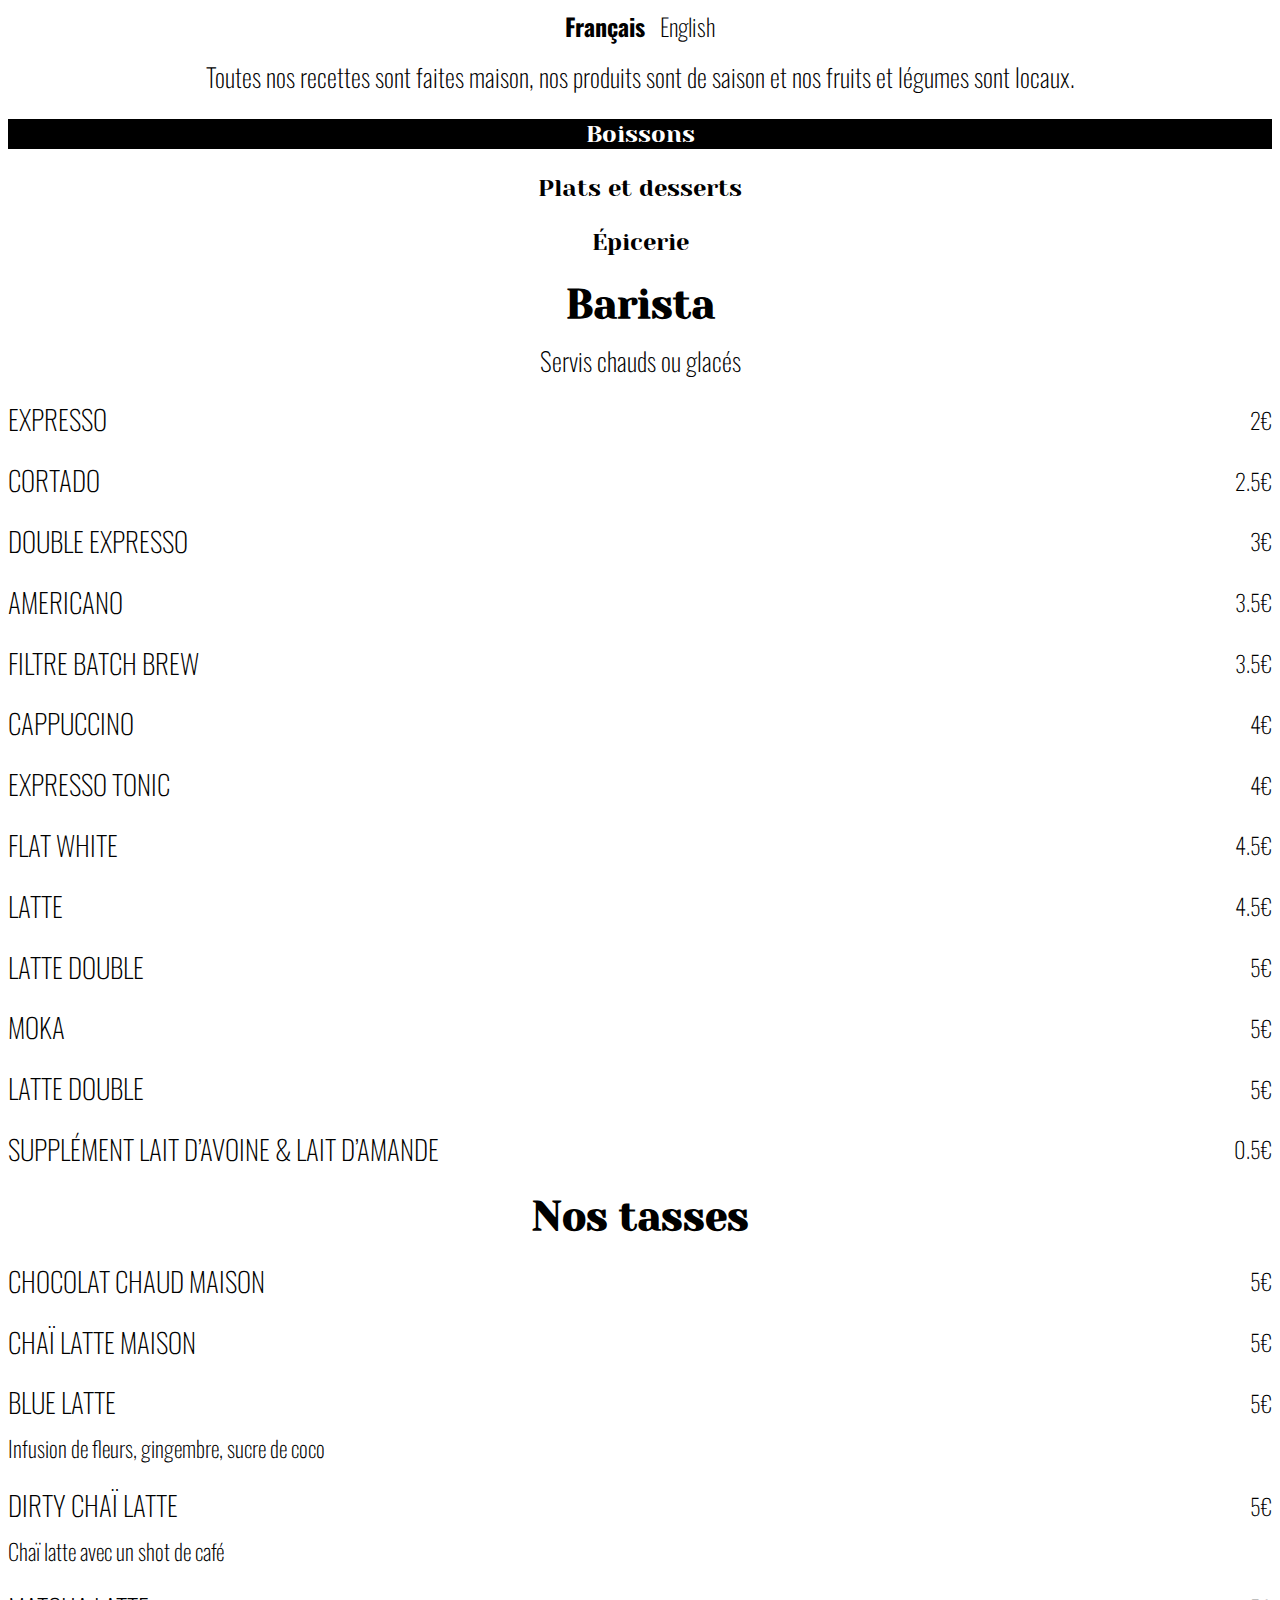
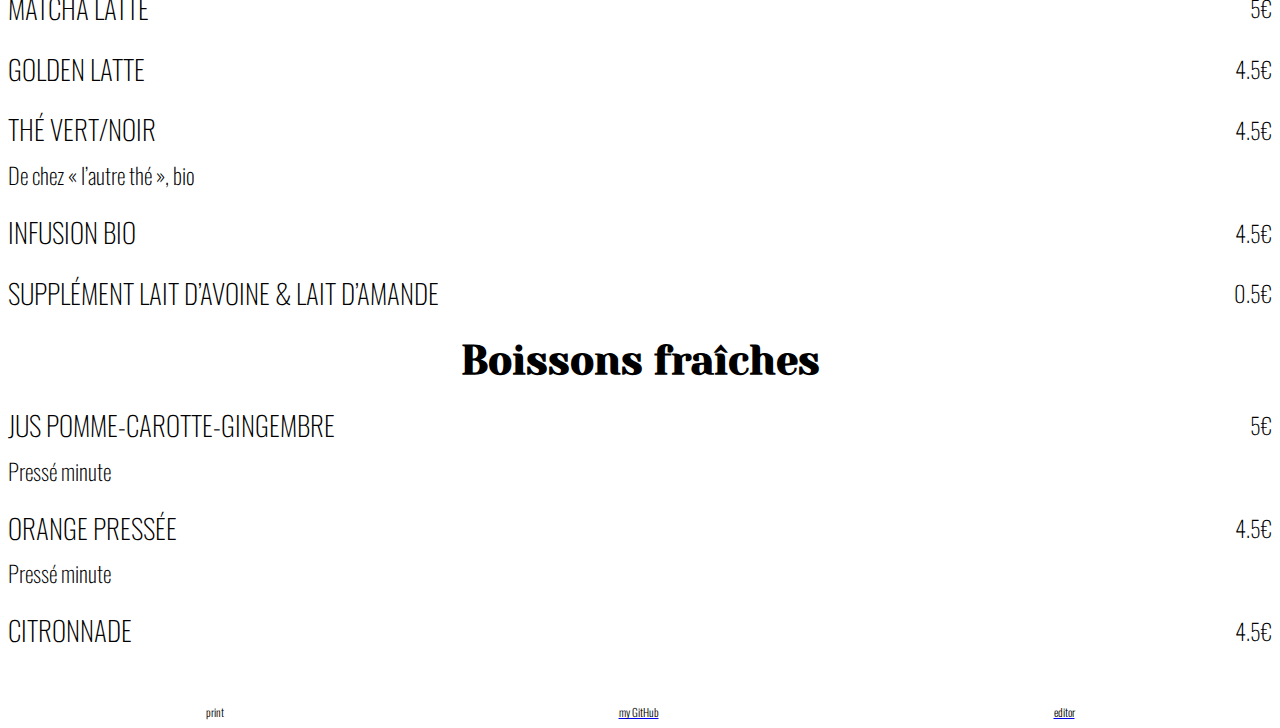
==== beta.html @ b7a39c14 "dd beta" ====
<!DOCTYPE html>
<html>
<meta charset="utf-8">
<title>Menu Brume</title>
<meta name="viewport" content="width=device-width, initial-scale=1.0">
<link rel="stylesheet" href="beta.css">

<script>
	var tableDelimiter = '_';
	var actualLanguage = 0;
	var actualMenu = 0;
	var header;
	var corpus;
	var blocs;
	var intro;
	var menuNames;
	var menuContents;

	//show language selection tabs
	function showLanguageMenu() {
		var res = "";

		res += "<language " + (actualLanguage == 0 ? "class = actualLanguageButton" : "") + ` onclick="actualLanguage=0;showMenu()">Français</language>`;
		res += "<language " + (actualLanguage == 1 ? "class = actualLanguageButton" : "") + ` onclick="actualLanguage=1;showMenu()">English</language>`;
		return (res);
	}

	//shows the print menu
	//one onclick button per menu
	function showBottomMenus() {
		var res = "";

		res += '<links onclick="printMenu()">print</links>';
		res += '<a href="https://github.com/simon-ameye/brume-menu" target="_blank"><links>my GitHub</links></a>';
		res += '<a href="https://simon-ameye.github.io/brume-menu/editor.html" target="_blank"><links>editor</links></a>';
		return res;
	}

	//creates a new window with only the content of a dif to allow user to print it
	//print a div
	function printMenu() {
		var divContents = document.getElementsByTagName('menuC')[0].innerHTML;
		var a = window.open('', '', 'height=500, width=500');
		a.document.write('<link rel="stylesheet" href="menu.css">');
		a.document.write('<html><body><printR><printC>');
		a.document.write(divContents);
		a.document.write('</printC></printR></body></html>');

		//Degueulasse, please find a better way to wait until page loaded before print
		setTimeout(function () {
			a.print();
		}, 2000);
	}

	//show menu tabs
	function showTabs() {
		var res = "";
		var menuName = "";
		var menuNameRaw = "";

		for (i = 0; i < menuNames.length; i++) {
			menuNameRaw = menuNames[i].split(tableDelimiter); //select actual menu name
			menuName = menuNameRaw[0]; //select right language
			if (actualLanguage == 1 && menuNameRaw[1])
				menuName = menuNameRaw[1];
			if (i == actualMenu) {
				res += '<button class = actualMenuButton onclick="actualMenu= ' + i + ';showMenu()">' + menuName + '</button>';
			}
			else {
				res += '<button onclick="actualMenu= ' + i + ';showMenu()">' + menuName + '</button>';
			}
		}
		return (res);
	}

	//returns formatted HTML of only one bloc
	function processBloc(bloc, header) {
		var res = "";
		var lines = bloc.split('\n');
		var words = "";
		var word = "";
		var name = "";
		var price = "";

		var i;
		var j;

		for (i = 0; i < lines.length; i++) {
			words = lines[i].split(tableDelimiter);
			for (j = 0; j < words.length; j += 2) {
				word = words[j];
				if (word) {
					//select the translation (if any) which is right after current word
					if (actualLanguage == 1 && words[j + 1])
						word = words[j + 1];

					//select word style according to title
					//title is deduced from header string
					//unknown title will get default style
					switch (header[j]) {
						case "menu":
							//res += "<menu>" + word + "</menu>"; //shows the menu name
							break;
						case "categorie":
							res += "<cathegory class = centerR>" + word + "</cathegory>";
							break;
						case "produit":
							name = word; //A name MUST be followed by a price
							break;
						case "prix":
							price = parseFloat(word) + "€";
							res += "<namePriceR>"
							res += "<name>" + name + "</name>";
							res += "<price>" + price + "</price>";
							res += "</namePriceR>"
							break;
						case "description":
							res += "<description>" + word + "</description>";
							break;
						case "commentaire":
							res += "<comment class = centerR>" + word + "</comment>";
							break;
						default:
							res += "<default class = centerR>" + word + "</default>";
					}
				}
			}
		}
		return (res);
	}

	//returns formated table as HTML and also some other stuff
	function showMenu() {
		var res = "";

		res += "<body>";
		res += "<languageR>";
		res += showLanguageMenu();
		res += "</languageR>";
		res += processBloc(intro, header);
		res += "<buttonsC>";
		res += showTabs();
		res += "</buttonsC>";
		res += "<menuC>";
		res += processBloc(menuContents[actualMenu], header);
		res += "</menuC>";
		res += "<br>"
		res += "<br>"
		res += "<br>"
		res += "<buttonsR>";
		res += showBottomMenus();
		res += "</buttonsR>";
		res += "</body>";
		document.getElementById('content').innerHTML = res;
	}

	//get first lines of each string of an array of string
	function getFirstLines(array) {
		return array.map(str => {
			const lines = str.split('\n'); //split the string into lines
			return lines[0]; //return the first line
		});
	}

	//get all lines except first of each string of an array of string
	function getOtherLines(array) {
		return array.map(str => {
			const lines = str.split('\n'); //split the string into lines
			lines.shift(); //remove the first line
			return lines.join('\n'); //join the remaining lines back into a string
		});
	}

	//processes the menu.menu and feeds the HTML text to content
	function loadElements(menuFile) {
		var cleanInput = menuFile;
		cleanInput = cleanInput.replace(/(\r\n)/gm, "\n"); //set \n as delimiter by replacing \r\n
		cleanInput = cleanInput.replace(/(\r)/gm, "\n"); //set \n as delimiter by replacing \r
		cleanInput = cleanInput.replace(/^\/\/.*\n*/gm, ""); //remove comments : lines starting with //
		cleanInput = cleanInput.replace(/^\n/gm, ""); //remove empty lines

		header = cleanInput.split('\n')[0].split(tableDelimiter); //header is the first row
		corpus = cleanInput.split('\n').slice(1).join('\n'); //corpus is the rest
		blocs = corpus.split(RegExp("\n(?=[^" + tableDelimiter + "])")); //each new row starting with (not a delimiter) is the begining of a new bloc
		intro = blocs[0]; //first bloc is the intro
		menus = blocs.slice(1); //other blocs are menus. Includes menu names
		menuNames = getFirstLines(menus); //first line of each menu is the name
		menuContents = getOtherLines(menus); //rest is the content
	}

	//fetches the table from server
	async function initMenu() {
		let response = await fetch('menu.menu');
		let menuFile = await response.text();
		loadElements(menuFile);
		showMenu();
	}
</script>

<div id="content"></div>
<script>initMenu();</script>

</html>
---- beta.css ----
@import url('https://fonts.googleapis.com/css2?family=Oswald:wght@200;300;400;500;600;700&display=swap');
@import url('https://fonts.googleapis.com/css2?family=Yeseva+One&display=swap');

default {
	color: rgb(255, 0, 0);
}

/*for menuName*/
menuName {
	color: rgb(0, 0, 0);
	font-family: 'Oswald', sans-serif;
	font-size: 200%;
	font-weight: 200;
	margin-top: 0.4em;
	min-height: 0;
}

/*for categorie*/
cathegory {
	text-align: center;
	color: rgb(0, 0, 0);
	font-family: 'Yeseva One', cursive;
	font-size: 250%;
	font-weight: bolder;
	margin-top: 0.6em;
	min-height: 0;
}

/*for nom*/
name {
	text-align: left;
	color: rgb(0, 0, 0);
	font-family: 'Oswald', sans-serif;
	font-size: 170%;
	font-weight: 200;
	text-transform: uppercase;
}

/*for prix*/
price {
	text-align: right;
	color: rgb(0, 0, 0);
	font-family: 'Oswald', sans-serif;
	font-size: 140%;
	font-weight: 200;
}

.invisible {
	visibility: hidden;
}

/*for description*/
description {
	text-align: left;
	color: rgb(0, 0, 0);
	font-family: 'Oswald', sans-serif;
	font-size: 140%;
	font-weight: 200;
	margin-top: 0.4em;
}

/*for commentaire*/
comment {
	text-align: center;
	color: rgb(0, 0, 0);
	font-family: 'Oswald', sans-serif;
	font-size: 160%;
	font-weight: 200;
	margin-top: 0.5em;
	min-height: 0;
}

/*for language box*/
language {
	display: flex;
	flex-direction: column;
	justify-content: center;
	text-align: center;
	color: rgb(0, 0, 0);
	font-family: 'Oswald', sans-serif;
	font-size: 150%;
	font-weight: lighter;
	min-height: 0;
	margin-left: 0.3em;
	margin-right: 0.3em;
}

/*for links box*/
links {
	display: flex;
	flex-direction: row;
	justify-content: center;
	text-align: center;
	color: rgb(0, 0, 0);
	font-family: 'Oswald', sans-serif;
	font-size: 70%;
	font-weight: 300;
	min-height: 0;
	margin-left: 0.3em;
	margin-right: 0.3em;
}

/*contener for name and price*/
namePriceR {
	display: flex;
	flex-direction: row;
	justify-content: space-between;
	min-height: 0;
	margin-top: 1.3em;
	height: fit-content;
	align-items: center;
}

/*contener for languages rows*/
languageR {
	display: flex;
	flex-direction: row;
	justify-content: center;
}

/*contener for single menuName*/
menuC {
	display: flex;
	flex-direction: column;
	justify-content: space-between;
}

/*column contener for single menuName during print*/
printC {
	display: flex;
	height: 297mm;
	width: 210mm;
	flex-direction: column;
	justify-content: space-between;
}

/* raw contener for single menuName during print*/
printR {
	display: flex;
	flex-direction: raw;
	width: 210mm;
	height: 297mm;
	justify-content: space-between;
	font-size: 80%;
	padding: 4mm;
}

/*contener for buttons*/
buttonsR {
	display: flex;
	flex-direction: row;
	justify-content: space-around;
	flex-wrap: wrap;
}

/*contener for buttons*/
buttonsC {
	display: flex;
	flex-direction: column;
	justify-content: space-around;
	flex-wrap: wrap;
}

button {
	background-color: inherit;
	border: none;
	outline: none;
	cursor: pointer;
	display: flex;
	flex-direction: row;
	justify-content: center;
	align-items: center;
	flex-grow: 1;
	flex-basis: 0;
	color: rgb(0, 0, 0);
	font-family: 'Yeseva one', cursive;
	font-size: 150%;
	margin-top: 1em;
}

.actualMenuButton {
	background-color: rgb(0, 0, 0);
	color: rgb(255, 255, 255);
	border-color: black;
}

.actualLanguageButton {
	font-weight: bold;
}

@page {
	size: A4;
}

body {
	justify-content: center;
}

@media print {

	html,
	body {
		background-color: rgb(255, 255, 255);
		width: 210mm;
		height: 297mm;
	}
}

.centerR {
	display: flex;
	flex-direction: row;
	justify-content: center;
	align-items: center;
	flex-wrap: wrap;
	min-height: 0;
}
---- menu.css ----
@import url('https://fonts.googleapis.com/css2?family=Oswald:wght@200;300;400;500;600;700&display=swap');
@import url('https://fonts.googleapis.com/css2?family=Yeseva+One&display=swap');

default {
	color: rgb(255, 0, 0);
}

/*for menuName*/
menuName {
	color: rgb(0, 0, 0);
	font-family: 'Oswald', sans-serif;
	font-size: 200%;
	font-weight: 200;
	margin-top: 0.4em;
	min-height: 0;
}

/*for categorie*/
cathegory {
	text-align: center;
	color: rgb(0, 0, 0);
	font-family: 'Yeseva One', cursive;
	font-size: 250%;
	font-weight: bolder;
	margin-top: 0.6em;
	min-height: 0;
}

/*for nom*/
name {
	text-align: center;
	color: rgb(0, 0, 0);
	font-family: 'Oswald', sans-serif;
	font-size: 170%;
	font-weight: 200;
	text-transform: uppercase;
}

/*for prix*/
price {
	text-align: right;
	color: rgb(0, 0, 0);
	font-family: 'Oswald', sans-serif;
	font-size: 140%;
	font-weight: 200;
}

.invisible {
	visibility: hidden;
}

/*for description*/
description {
	text-align: center;
	color: rgb(0, 0, 0);
	font-family: 'Oswald', sans-serif;
	font-size: 140%;
	font-weight: 200;
	margin-top: 0.4em;
}

/*for commentaire*/
comment {
	text-align: center;
	color: rgb(0, 0, 0);
	font-family: 'Oswald', sans-serif;
	font-size: 160%;
	font-weight: 200;
	margin-top: 0.5em;
	min-height: 0;
}

/*for language box*/
language {
	display: flex;
	flex-direction: column;
	justify-content: center;
	text-align: center;
	color: rgb(0, 0, 0);
	font-family: 'Oswald', sans-serif;
	font-size: 150%;
	font-weight: 300;
	min-height: 0;
	margin-left: 0.3em;
	margin-right: 0.3em;
}

/*for links box*/
links {
	display: flex;
	flex-direction: row;
	justify-content: center;
	text-align: center;
	color: rgb(0, 0, 0);
	font-family: 'Oswald', sans-serif;
	font-size: 70%;
	font-weight: 300;
	min-height: 0;
	margin-left: 0.3em;
	margin-right: 0.3em;
}

/*contener for name and price*/
namePriceR {
	display: flex;
	flex-direction: row;
	justify-content: space-between;
	min-height: 0;
	margin-top: 1.3em;
	height: fit-content;
	align-items: center;
}

/*contener for languages rows*/
languageR {
	display: flex;
	flex-direction: row;
	justify-content: center;
}

/*contener for single menuName*/
menuC {
	display: flex;
	flex-direction: column;
	justify-content: space-between;
}

/*column contener for single menuName during print*/
printC {
	display: flex;
	height: 297mm;
	width: 210mm;
	flex-direction: column;
	justify-content: space-between;
}

/* raw contener for single menuName during print*/
printR {
	display: flex;
	flex-direction: raw;
	width: 210mm;
	height: 297mm;
	justify-content: space-between;
	font-size: 80%;
	padding: 4mm;
}

/*contener for buttons*/
buttonsR {
	display: flex;
	flex-direction: row;
	justify-content: space-around;
	flex-wrap: wrap;
}

button {
	background-color: inherit;
	border: none;
	outline: none;
	cursor: pointer;
	display: flex;
	flex-direction: row;
	justify-content: center;
	align-items: center;
	flex-grow: 1;
	flex-basis: 0;
	color: rgb(0, 0, 0);
	border-bottom: solid;
	font-family: 'Yeseva one', cursive;
	font-size: 150%;
	font-weight: bold;
	margin-top: 1em;
	border-color: black;
}

.actualMenuButton {
	background-color: rgb(0, 0, 0);
	color: rgb(255, 255, 255);
	border-color: black;
}

@page {
	size: A4;
}

body {
	justify-content: center;
}

@media print {

	html,
	body {
		background-color: rgb(255, 255, 255);
		width: 210mm;
		height: 297mm;
	}
}

.centerR {
	display: flex;
	flex-direction: row;
	justify-content: center;
	align-items: center;
	flex-wrap: wrap;
	min-height: 0;
}
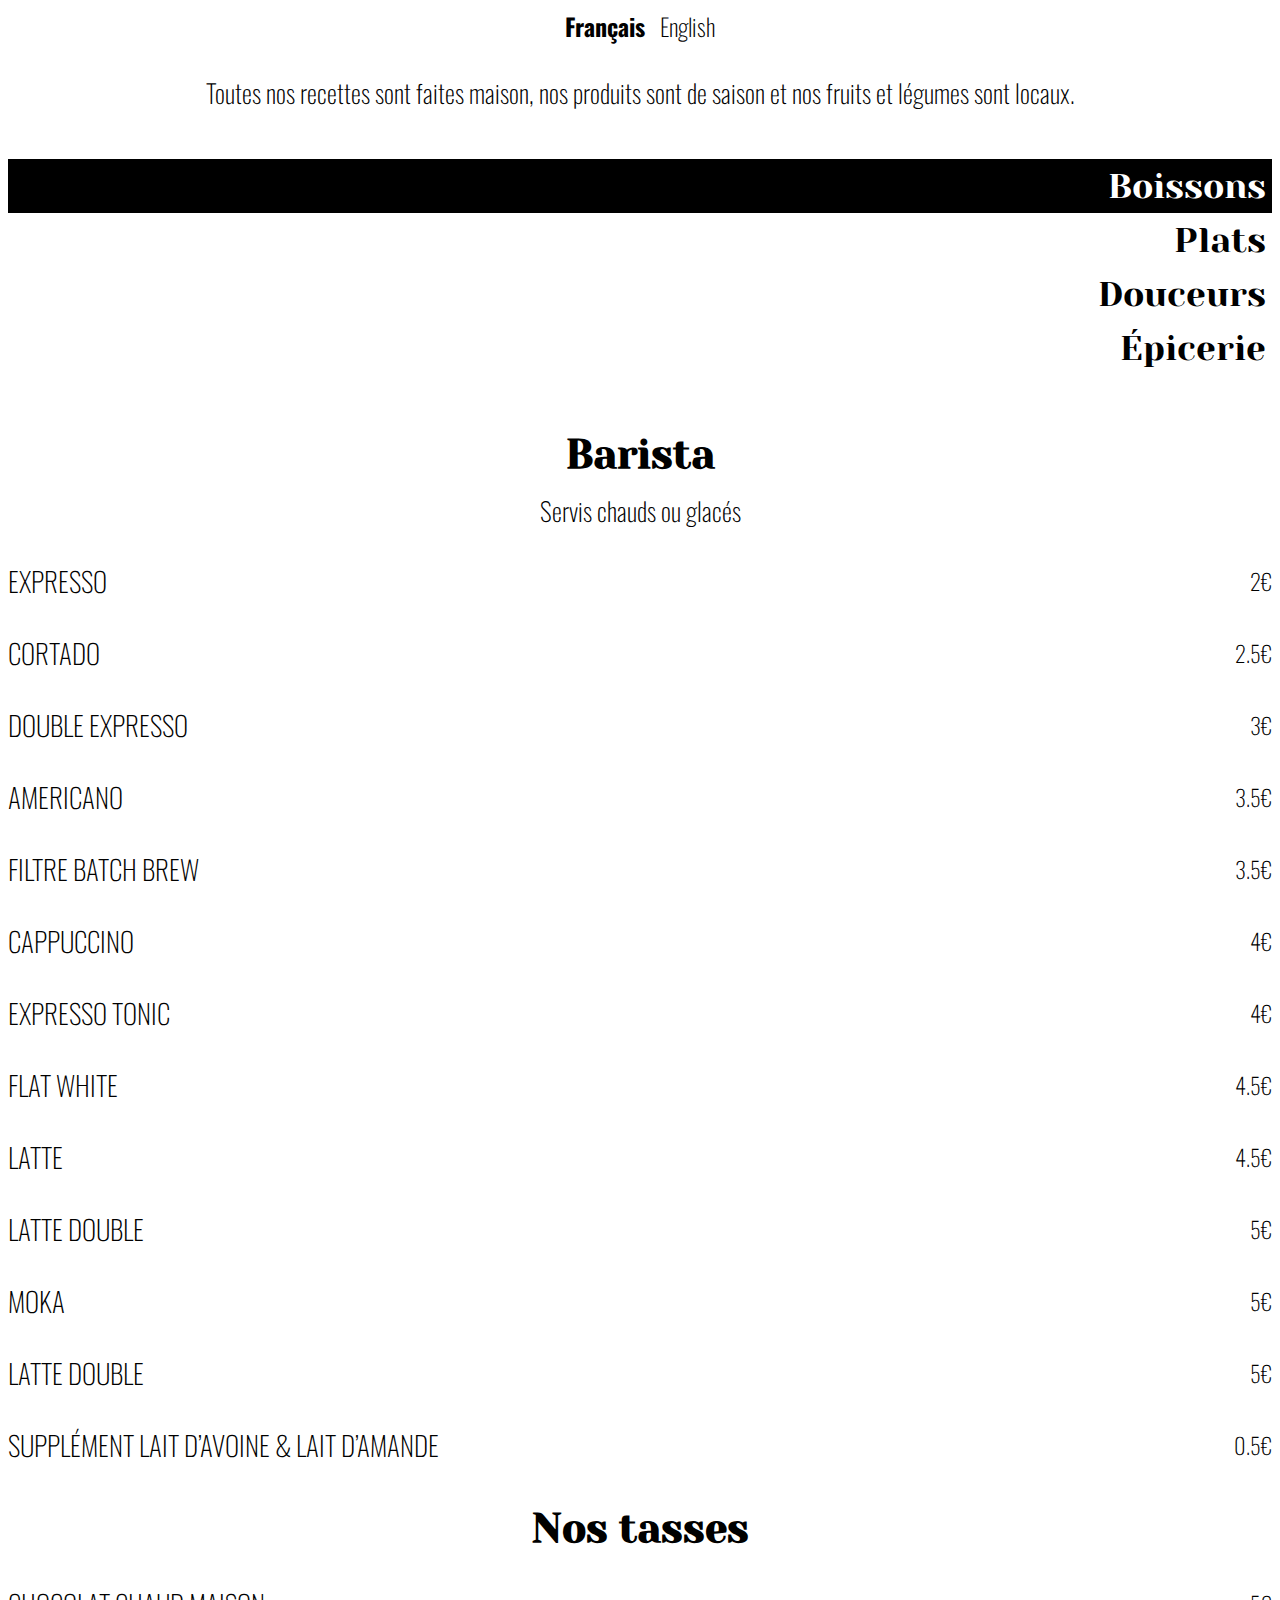
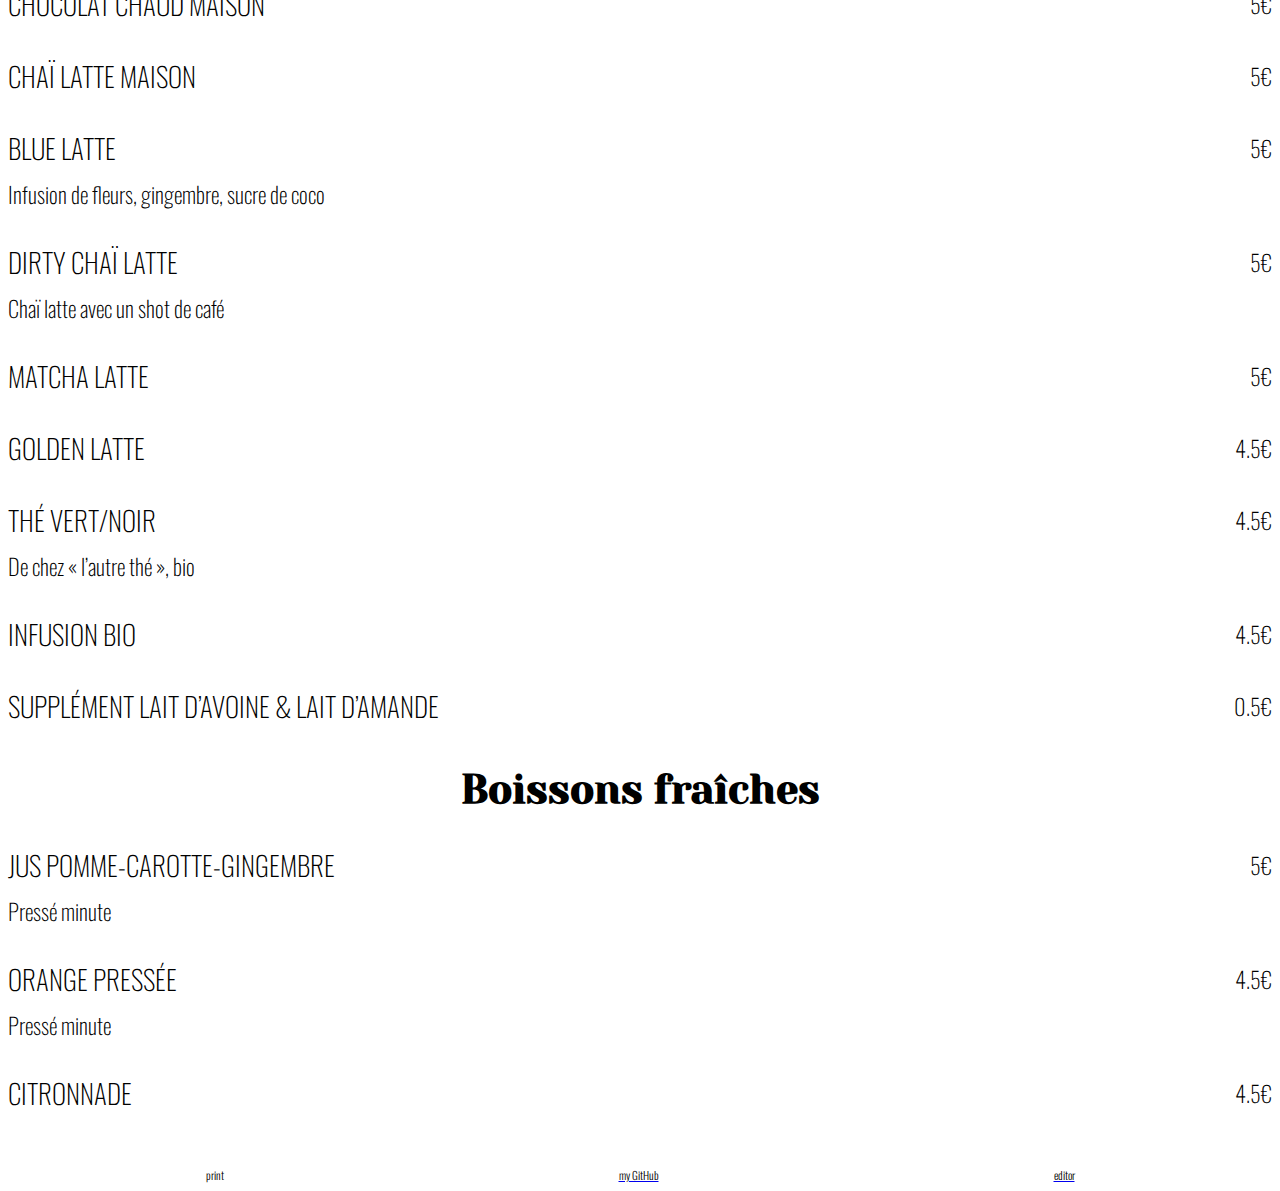
==== commit 83a71787: "new menu" ====
--- a/beta.html
+++ b/beta.html
@@ -190,7 +190,7 @@
 
 	//fetches the table from server
 	async function initMenu() {
-		let response = await fetch('menu.menu');
+		let response = await fetch('menubeta.menu');
 		let menuFile = await response.text();
 		loadElements(menuFile);
 		showMenu();
--- a/beta.css
+++ b/beta.css
@@ -22,7 +22,7 @@
 	font-family: 'Yeseva One', cursive;
 	font-size: 250%;
 	font-weight: bolder;
-	margin-top: 0.6em;
+	margin-top: 1em;
 	min-height: 0;
 }
 
@@ -43,6 +43,7 @@
 	font-family: 'Oswald', sans-serif;
 	font-size: 140%;
 	font-weight: 200;
+	padding-left: 1em;
 }
 
 .invisible {
@@ -106,7 +107,7 @@
 	flex-direction: row;
 	justify-content: space-between;
 	min-height: 0;
-	margin-top: 1.3em;
+	margin-top: 2em;
 	height: fit-content;
 	align-items: center;
 }
@@ -116,6 +117,7 @@
 	display: flex;
 	flex-direction: row;
 	justify-content: center;
+	padding-bottom: 1em;
 }
 
 /*contener for single menuName*/
@@ -157,8 +159,10 @@
 buttonsC {
 	display: flex;
 	flex-direction: column;
-	justify-content: space-around;
-	flex-wrap: wrap;
+	justify-content: space-between;
+	/* flex-wrap: wrap; */
+	padding-top: 3em;
+	padding-bottom: 1em;
 }
 
 button {
@@ -168,20 +172,22 @@
 	cursor: pointer;
 	display: flex;
 	flex-direction: row;
-	justify-content: center;
-	align-items: center;
-	flex-grow: 1;
-	flex-basis: 0;
+	justify-content: right;
 	color: rgb(0, 0, 0);
 	font-family: 'Yeseva one', cursive;
-	font-size: 150%;
-	margin-top: 1em;
+	text-align: right;
+	font-size: 220%;
+	/* margin-top:0.2em; */
+	padding-top: 0.2em;
+	padding-bottom: 0.2em;
 }
 
 .actualMenuButton {
 	background-color: rgb(0, 0, 0);
 	color: rgb(255, 255, 255);
 	border-color: black;
+	/* font-size: 220%; */
+	/* justify-content: left; */
 }
 
 .actualLanguageButton {
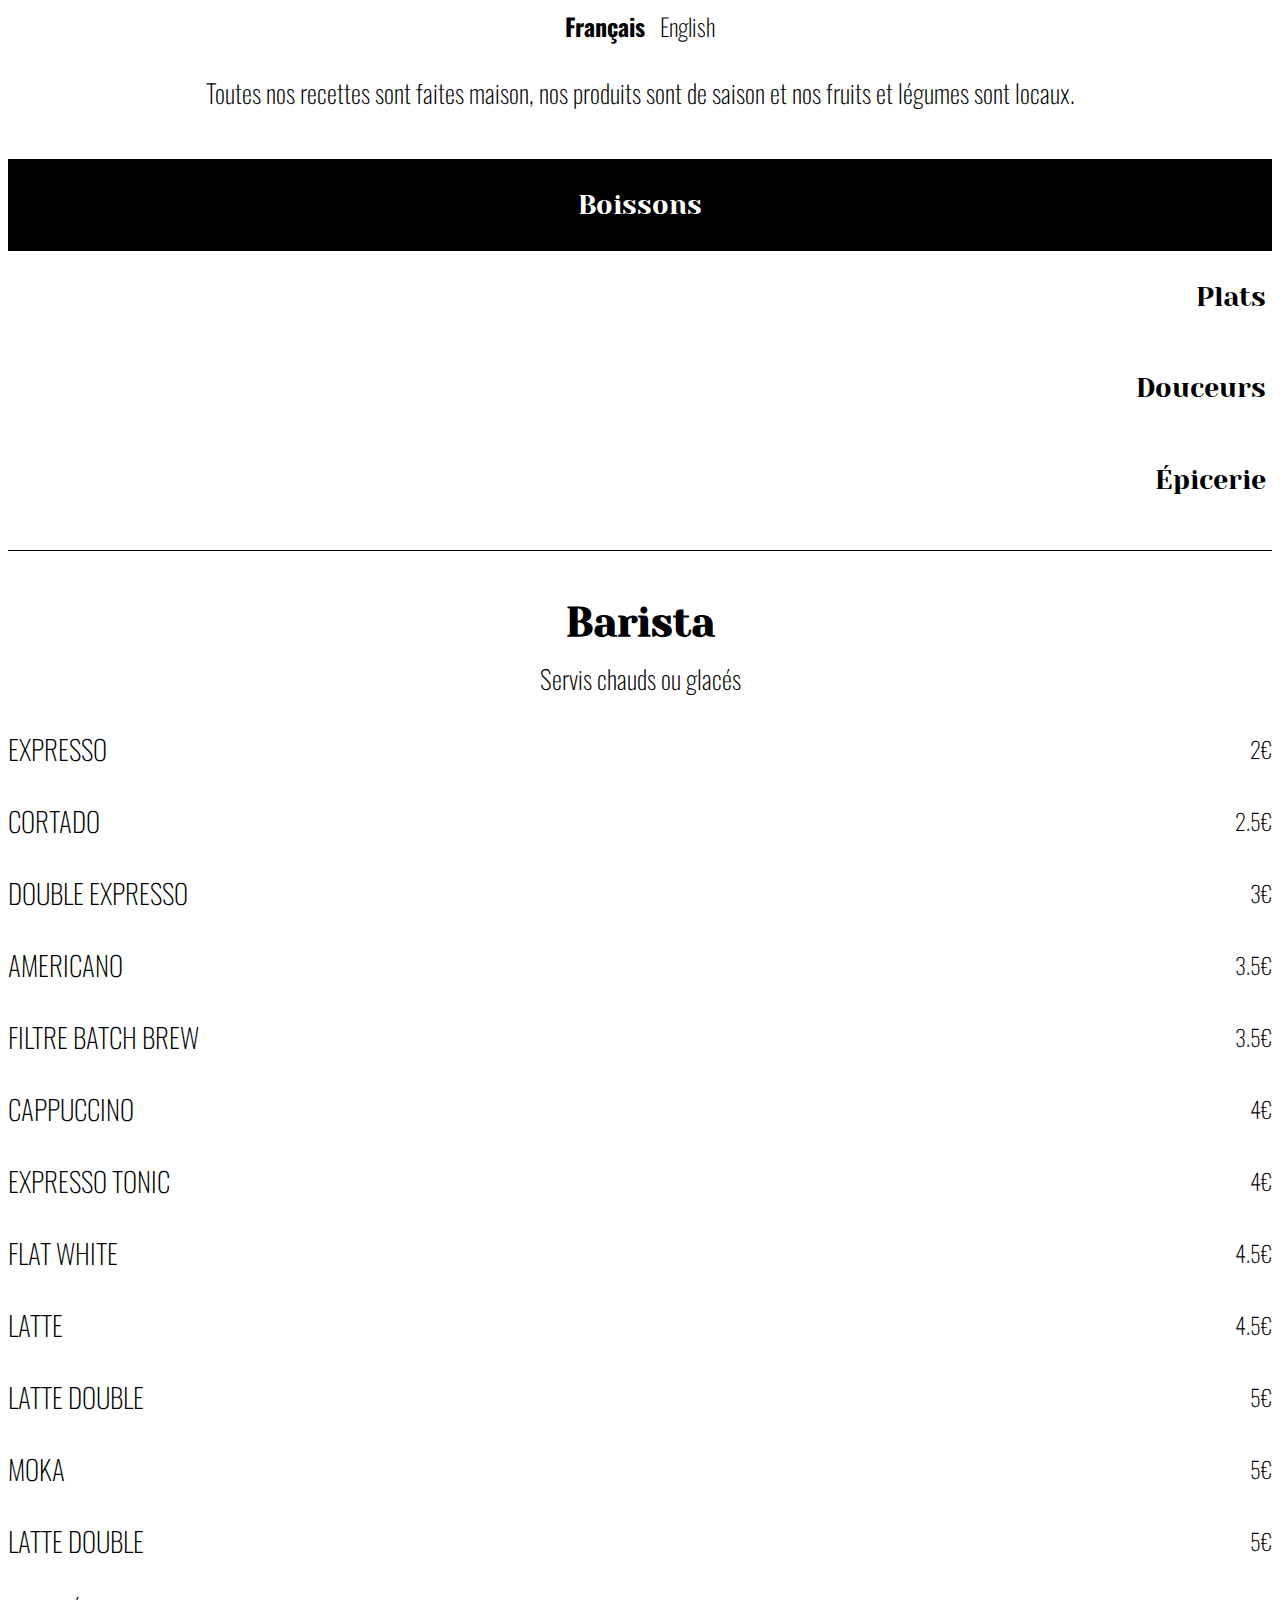
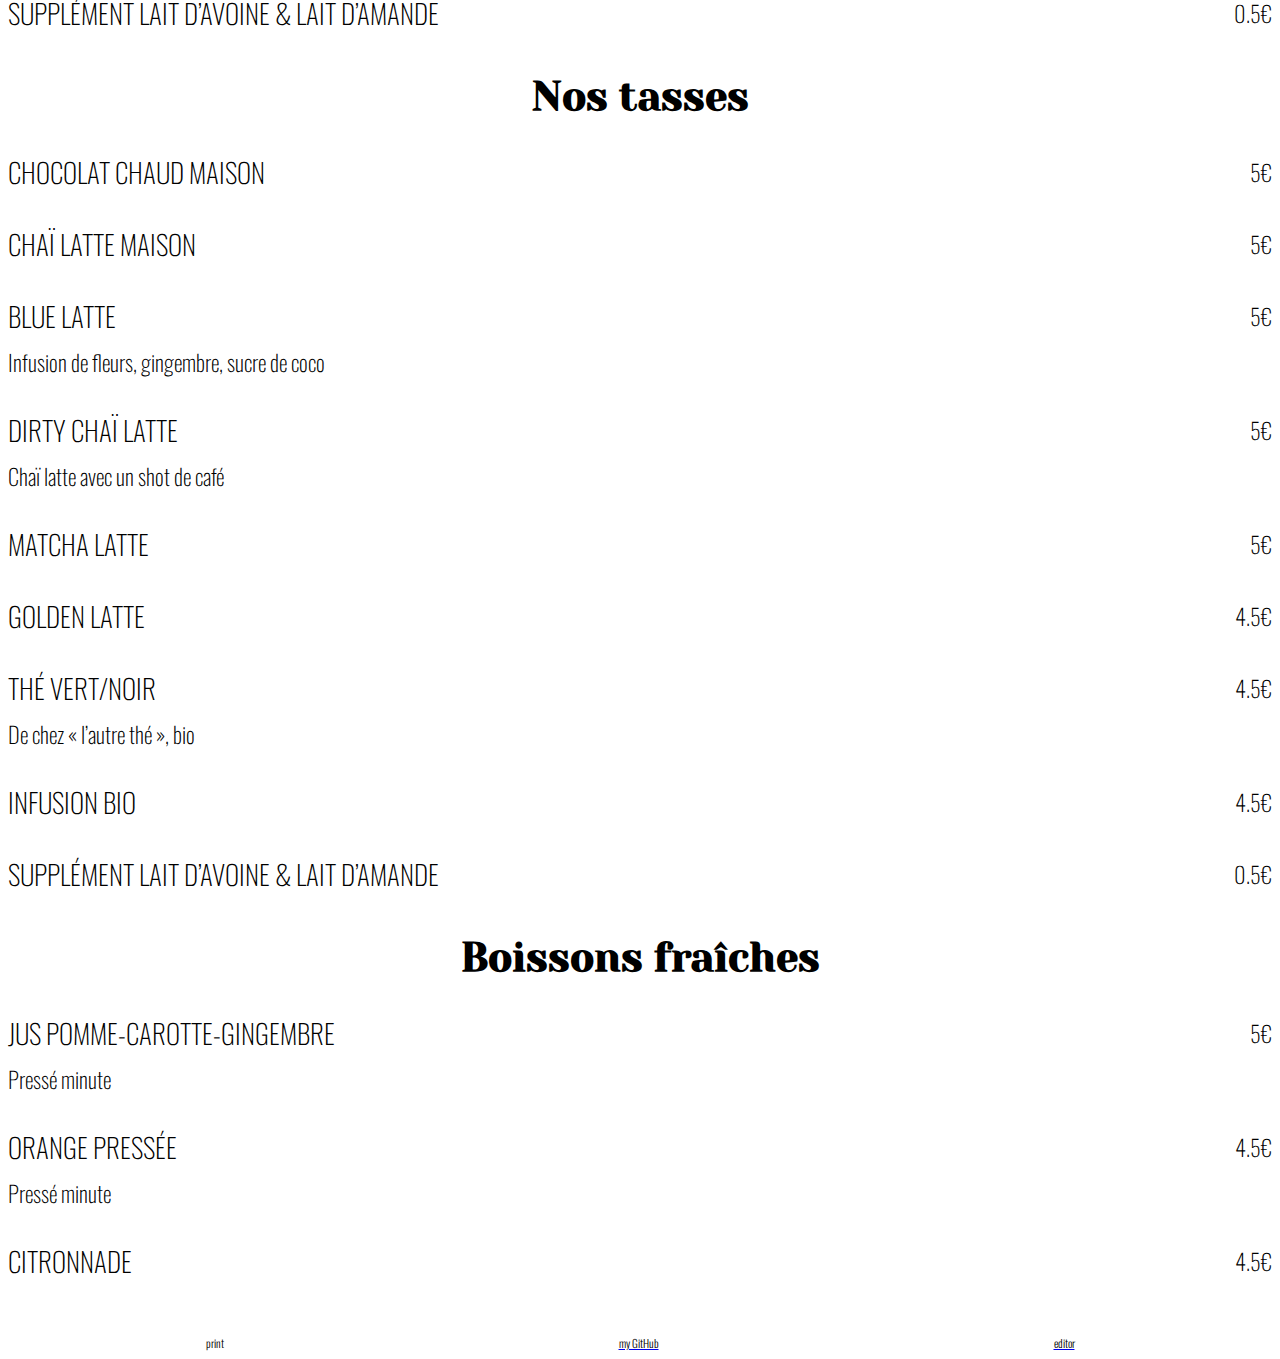
==== commit 6fb252a5: "new menu" ====
--- a/beta.html
+++ b/beta.html
@@ -141,6 +141,7 @@
 		res += "<buttonsC>";
 		res += showTabs();
 		res += "</buttonsC>";
+		res += "<hr>";
 		res += "<menuC>";
 		res += processBloc(menuContents[actualMenu], header);
 		res += "</menuC>";
--- a/beta.css
+++ b/beta.css
@@ -176,10 +176,9 @@
 	color: rgb(0, 0, 0);
 	font-family: 'Yeseva one', cursive;
 	text-align: right;
-	font-size: 220%;
-	/* margin-top:0.2em; */
-	padding-top: 0.2em;
-	padding-bottom: 0.2em;
+	font-size: 170%;
+	padding-top: 1.1em;
+	padding-bottom: 1.1em;
 }
 
 .actualMenuButton {
@@ -187,7 +186,7 @@
 	color: rgb(255, 255, 255);
 	border-color: black;
 	/* font-size: 220%; */
-	/* justify-content: left; */
+	justify-content: center;
 }
 
 .actualLanguageButton {
@@ -219,4 +218,10 @@
 	align-items: center;
 	flex-wrap: wrap;
 	min-height: 0;
-}+}
+
+hr {
+	border: none;
+	height: 1px;
+	background-color: #000000;
+}
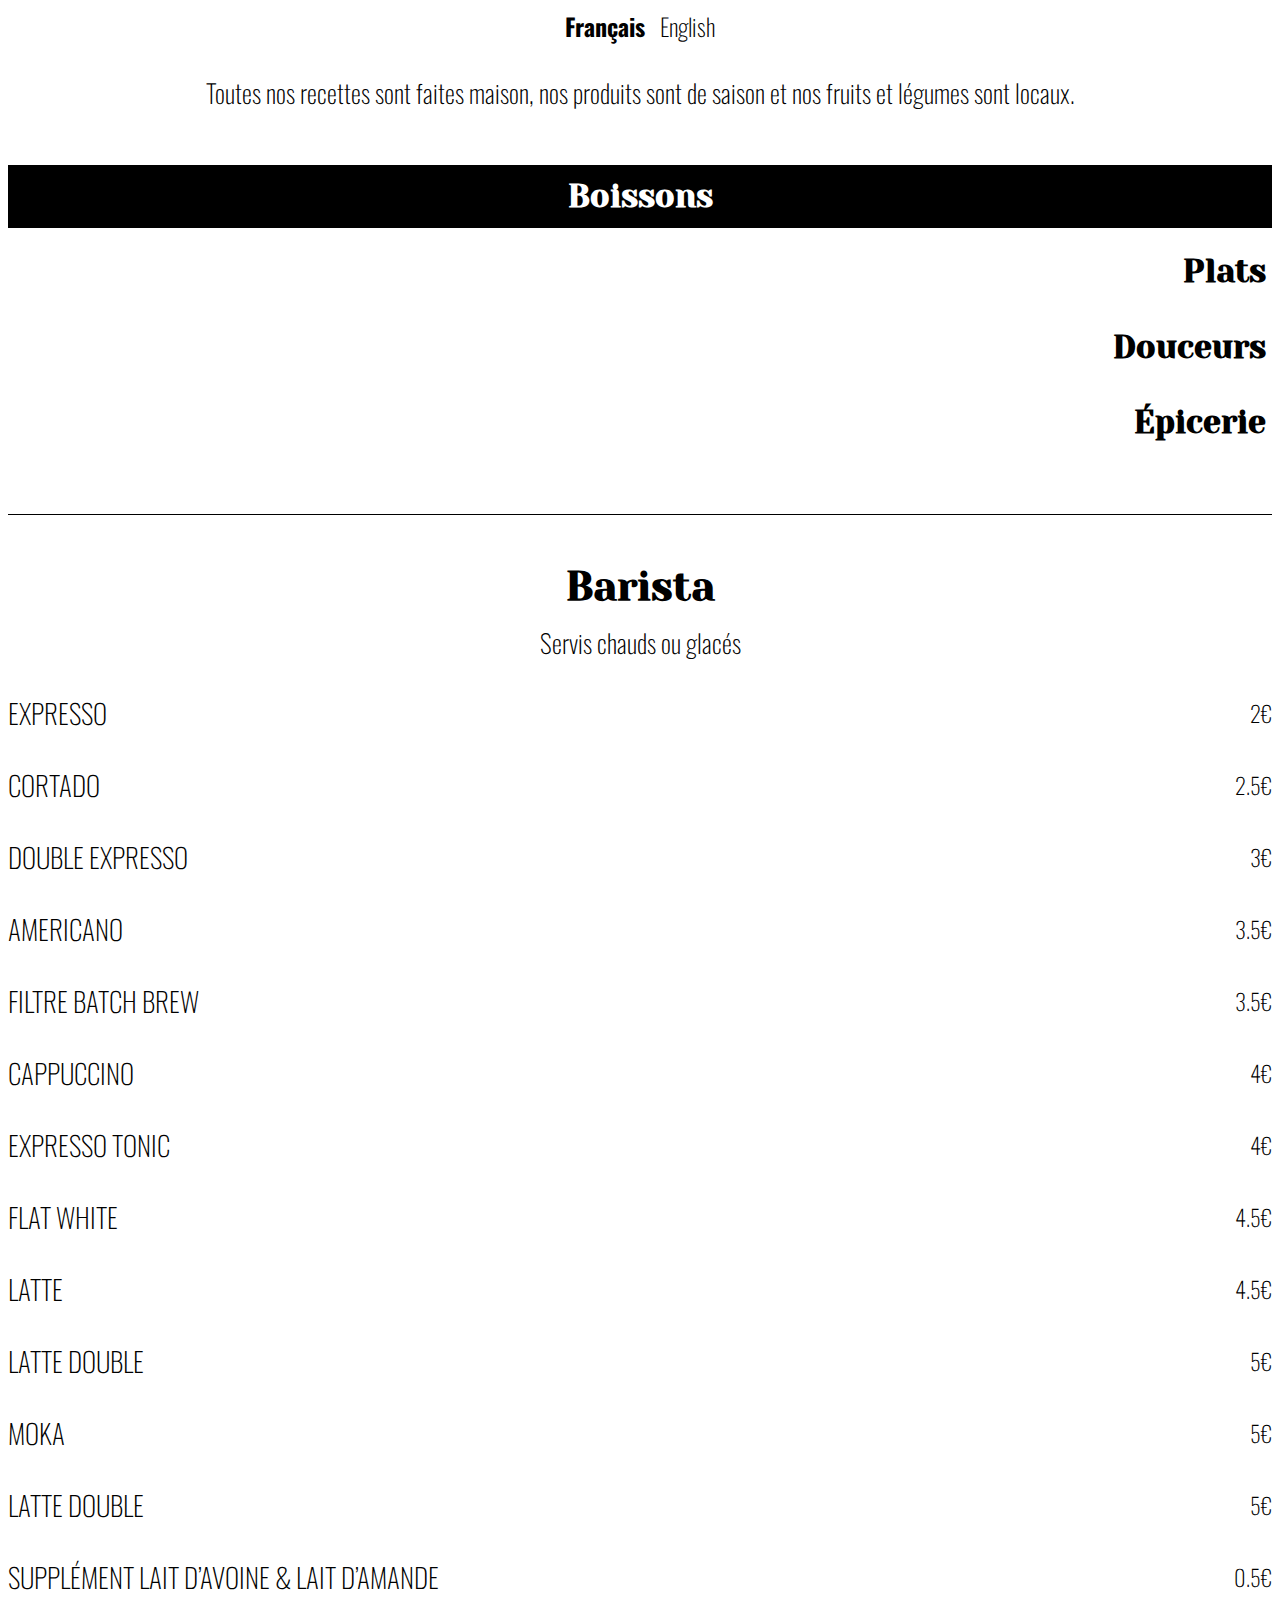
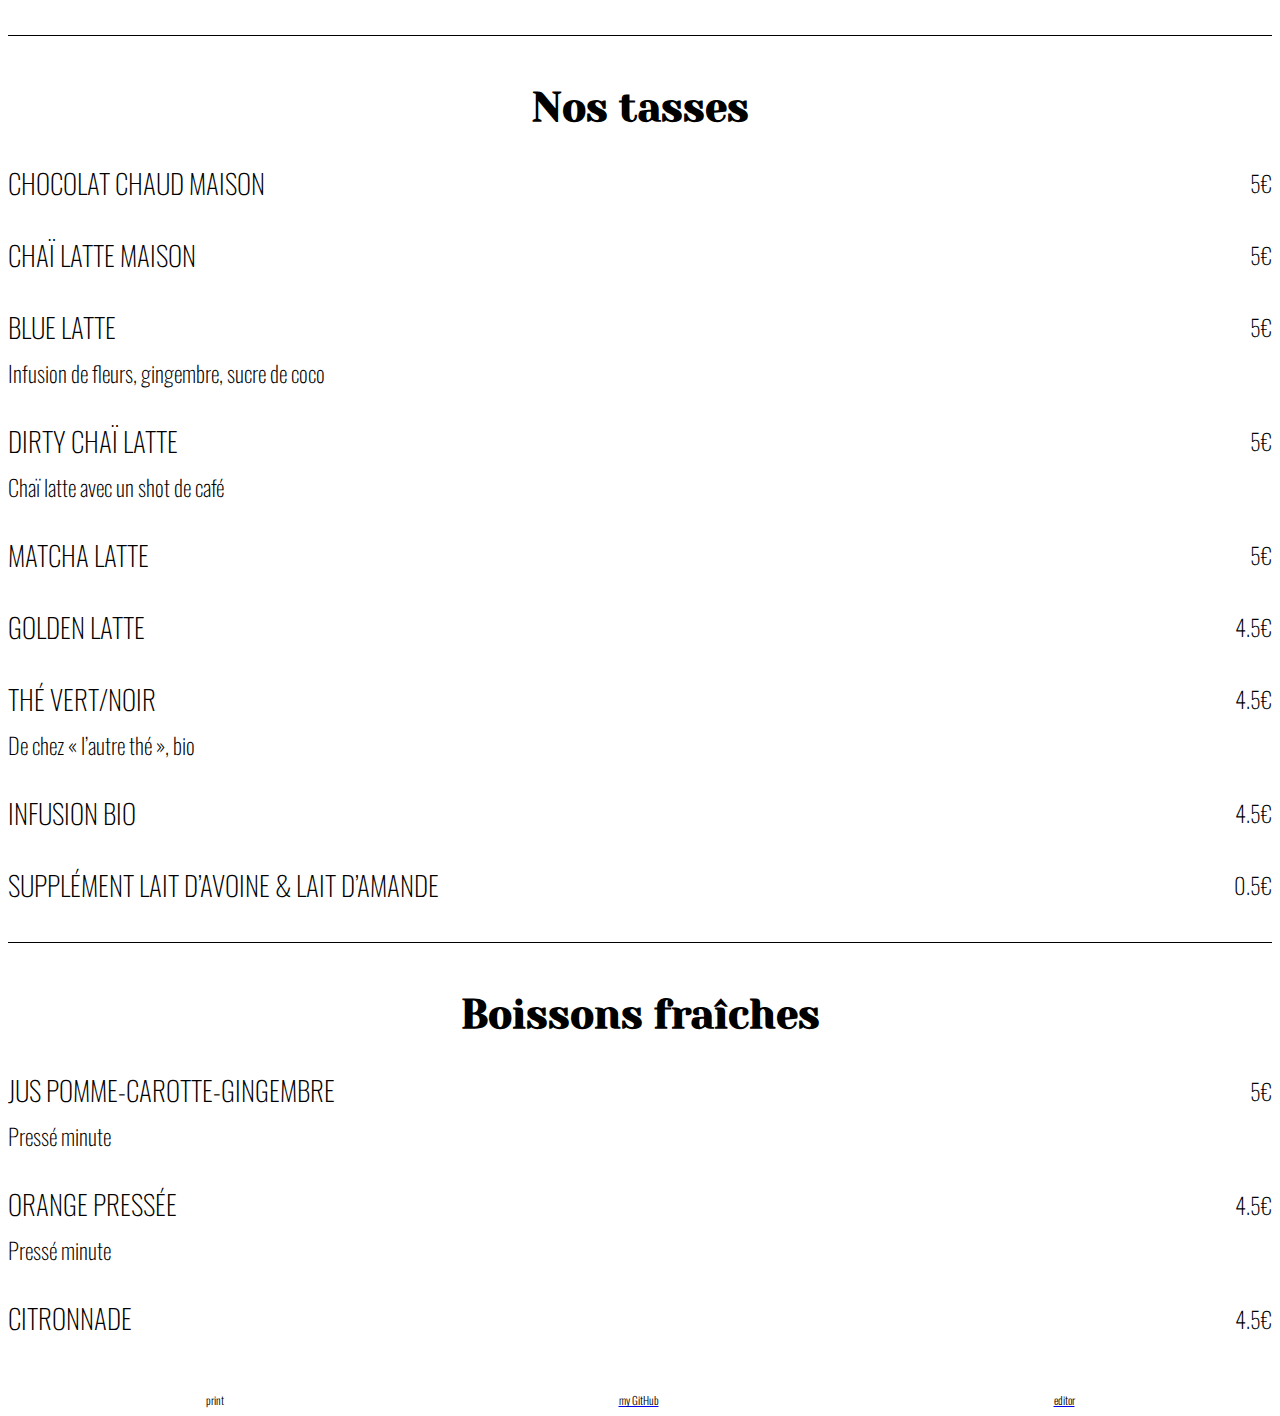
==== commit 7f2ec724: "new menu" ====
--- a/beta.html
+++ b/beta.html
@@ -102,6 +102,7 @@
 							//res += "<menu>" + word + "</menu>"; //shows the menu name
 							break;
 						case "categorie":
+							res += "<hr>";
 							res += "<cathegory class = centerR>" + word + "</cathegory>";
 							break;
 						case "produit":
@@ -141,7 +142,6 @@
 		res += "<buttonsC>";
 		res += showTabs();
 		res += "</buttonsC>";
-		res += "<hr>";
 		res += "<menuC>";
 		res += processBloc(menuContents[actualMenu], header);
 		res += "</menuC>";
--- a/beta.css
+++ b/beta.css
@@ -176,9 +176,12 @@
 	color: rgb(0, 0, 0);
 	font-family: 'Yeseva one', cursive;
 	text-align: right;
-	font-size: 170%;
-	padding-top: 1.1em;
-	padding-bottom: 1.1em;
+	font-size: 200%;
+	font-weight: bolder;
+	margin-top: 0.2em;
+	padding-top: 0.4em;
+	padding-bottom: 0.4em;
+	margin-bottom: 0.2em;
 }
 
 .actualMenuButton {
@@ -221,7 +224,9 @@
 }
 
 hr {
+	margin-top: 1cm;
 	border: none;
 	height: 1px;
 	background-color: #000000;
-}
+	width: 100%;
+}
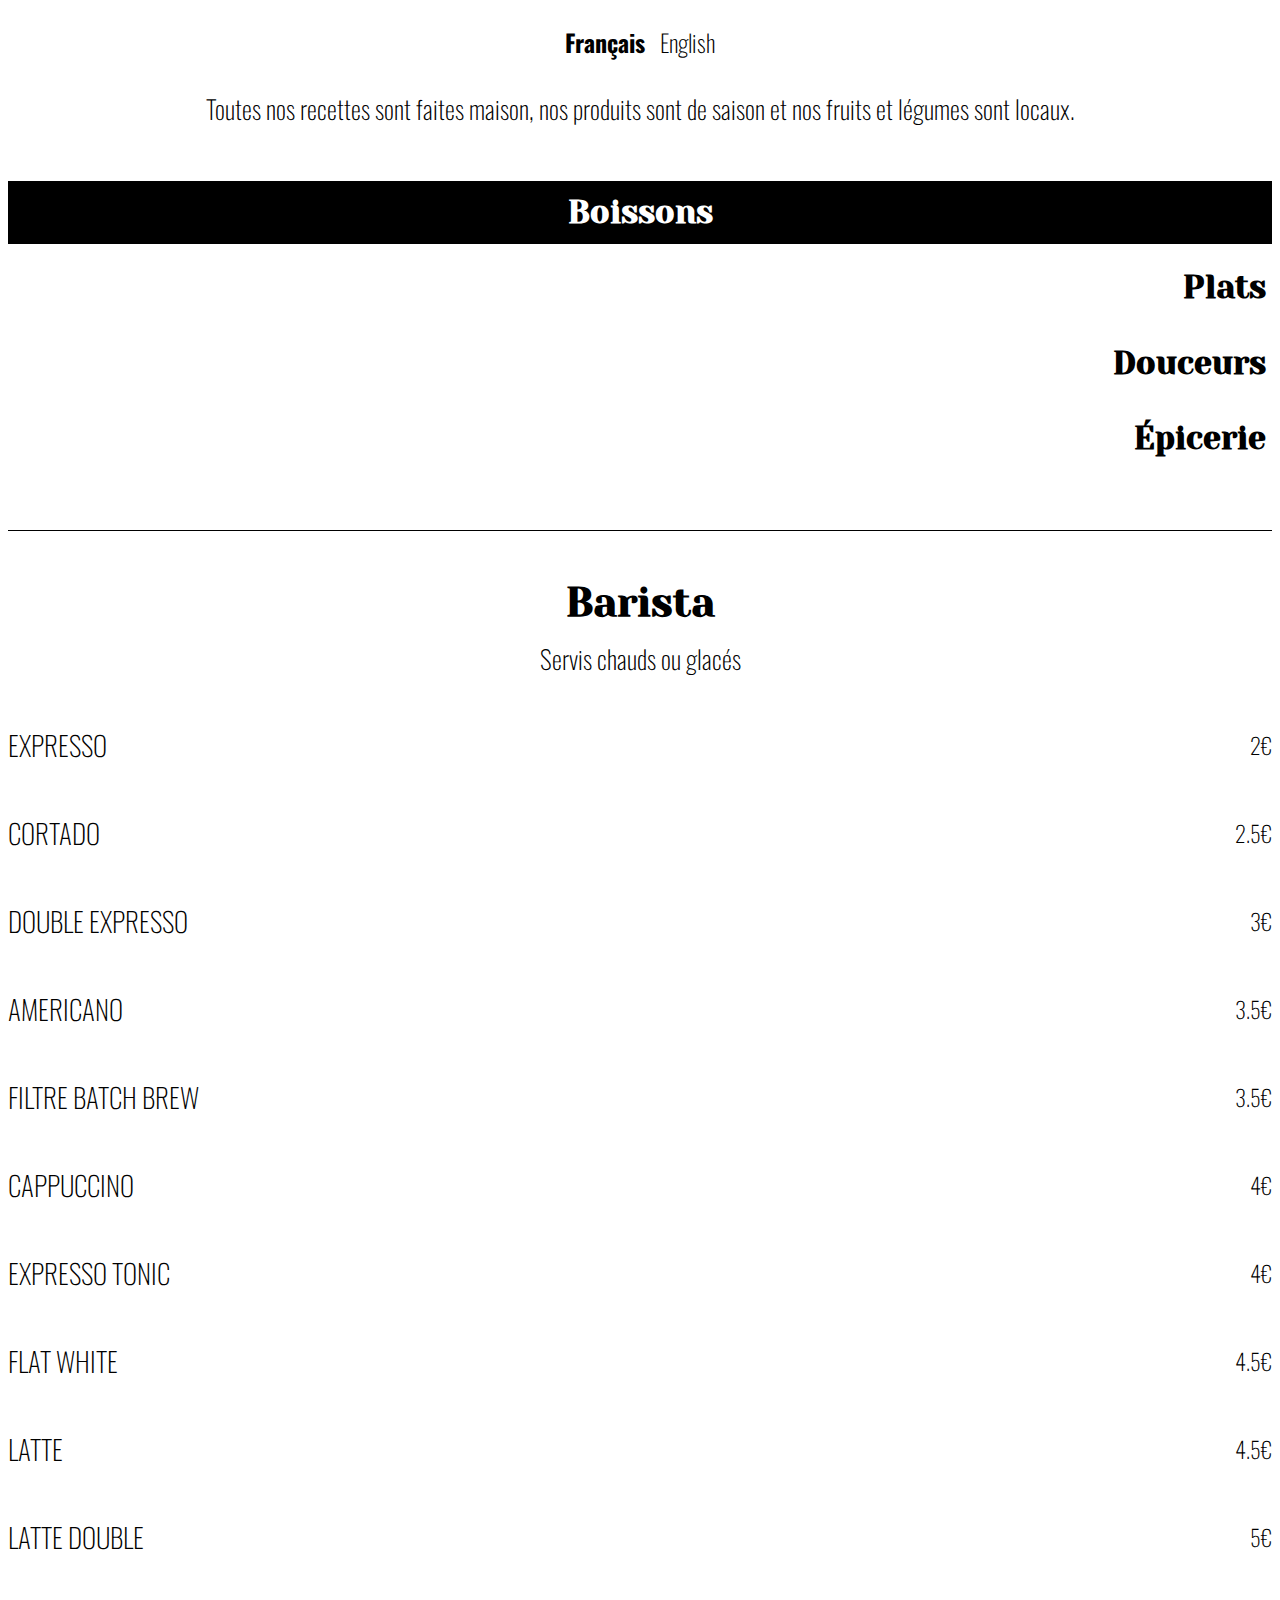
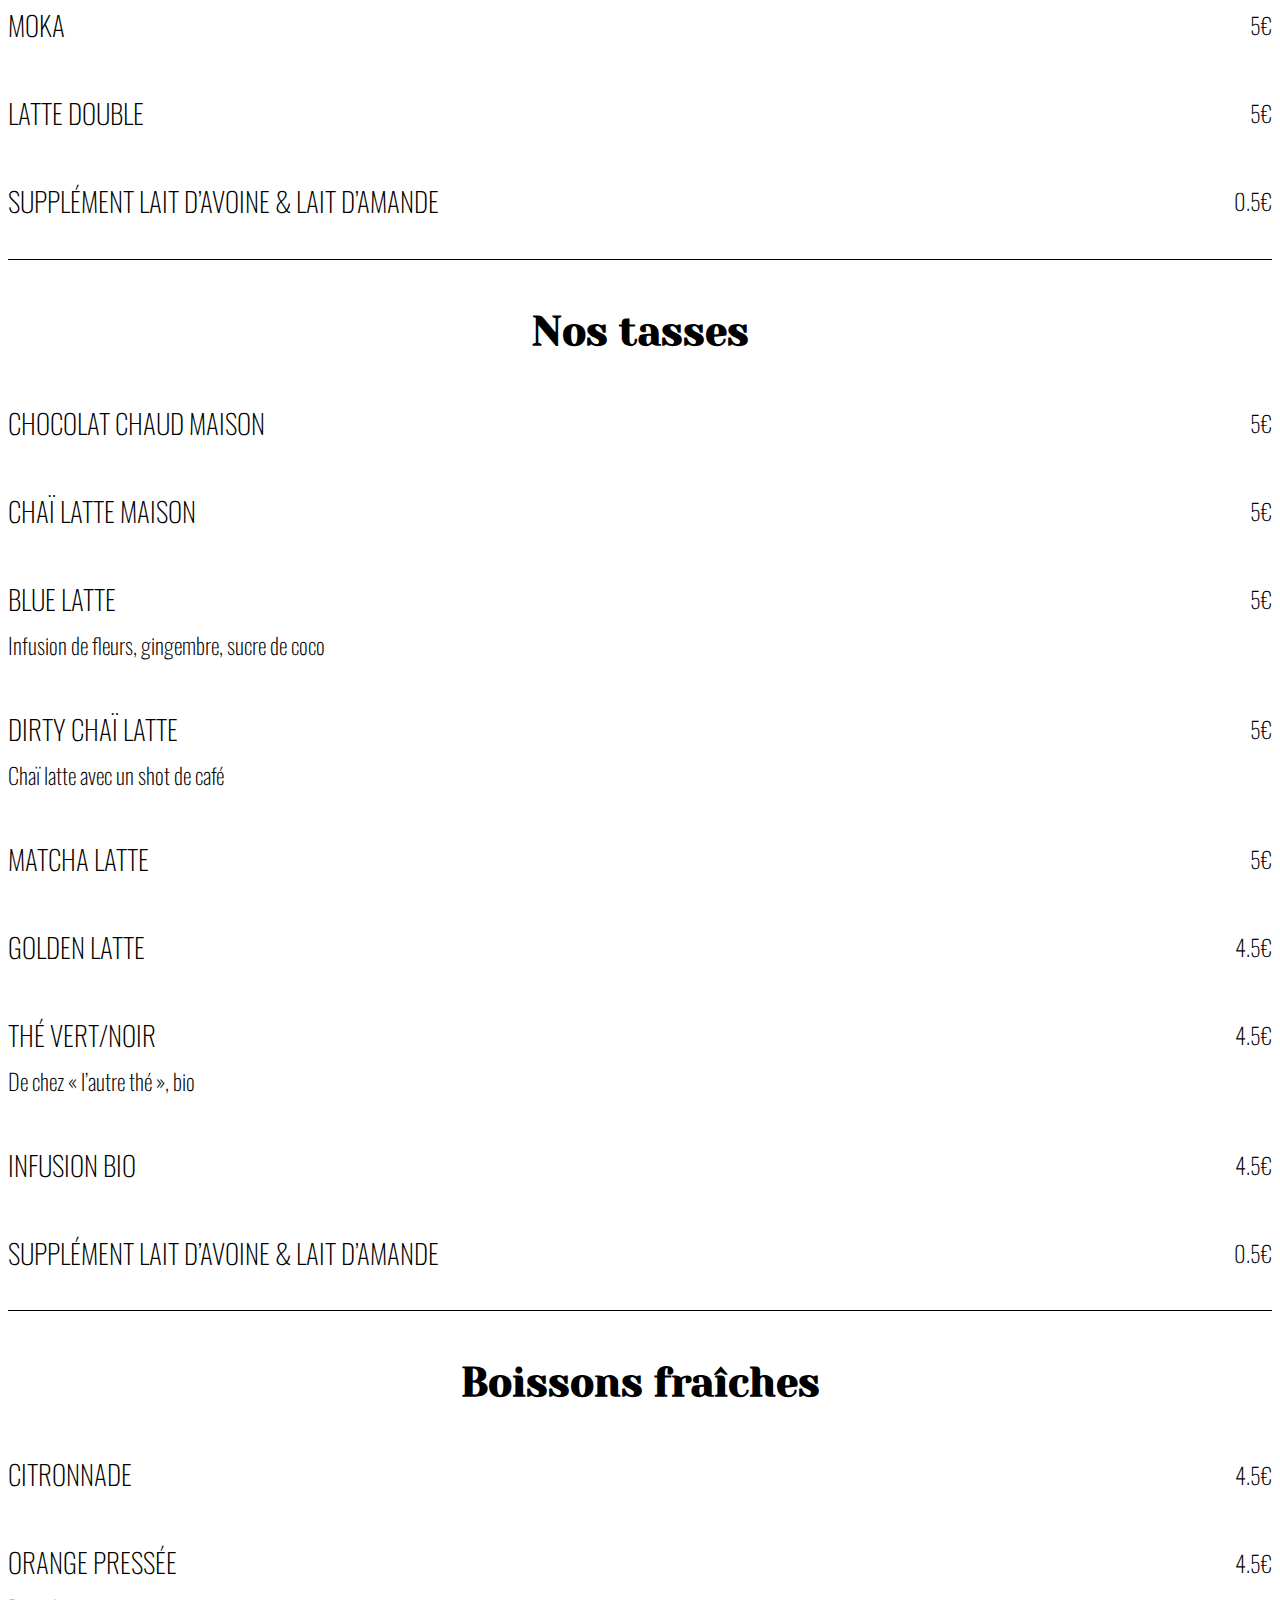
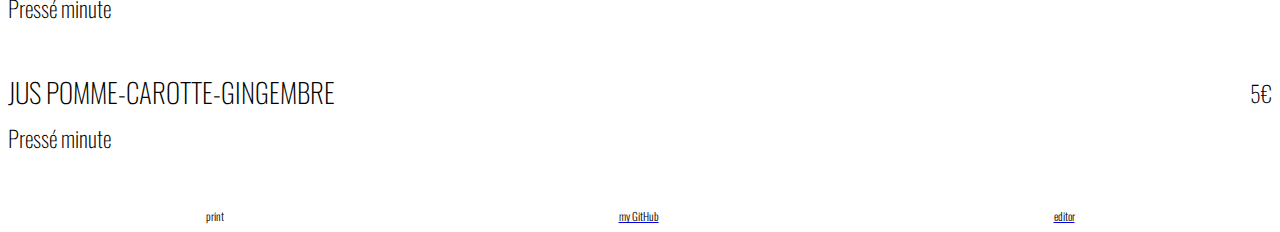
==== commit d0440eae: "new menu" ====
--- a/beta.html
+++ b/beta.html
@@ -41,7 +41,7 @@
 	function printMenu() {
 		var divContents = document.getElementsByTagName('menuC')[0].innerHTML;
 		var a = window.open('', '', 'height=500, width=500');
-		a.document.write('<link rel="stylesheet" href="menu.css">');
+		a.document.write('<link rel="stylesheet" href="beta.css">');
 		a.document.write('<html><body><printR><printC>');
 		a.document.write(divContents);
 		a.document.write('</printC></printR></body></html>');
--- a/beta.css
+++ b/beta.css
@@ -107,7 +107,7 @@
 	flex-direction: row;
 	justify-content: space-between;
 	min-height: 0;
-	margin-top: 2em;
+	margin-top: 3em;
 	height: fit-content;
 	align-items: center;
 }
@@ -117,6 +117,7 @@
 	display: flex;
 	flex-direction: row;
 	justify-content: center;
+	padding-top: 1em;
 	padding-bottom: 1em;
 }
 
--- a/beta.css
+++ b/beta.css
@@ -107,7 +107,7 @@
 	flex-direction: row;
 	justify-content: space-between;
 	min-height: 0;
-	margin-top: 2em;
+	margin-top: 3em;
 	height: fit-content;
 	align-items: center;
 }
@@ -117,6 +117,7 @@
 	display: flex;
 	flex-direction: row;
 	justify-content: center;
+	padding-top: 1em;
 	padding-bottom: 1em;
 }
 
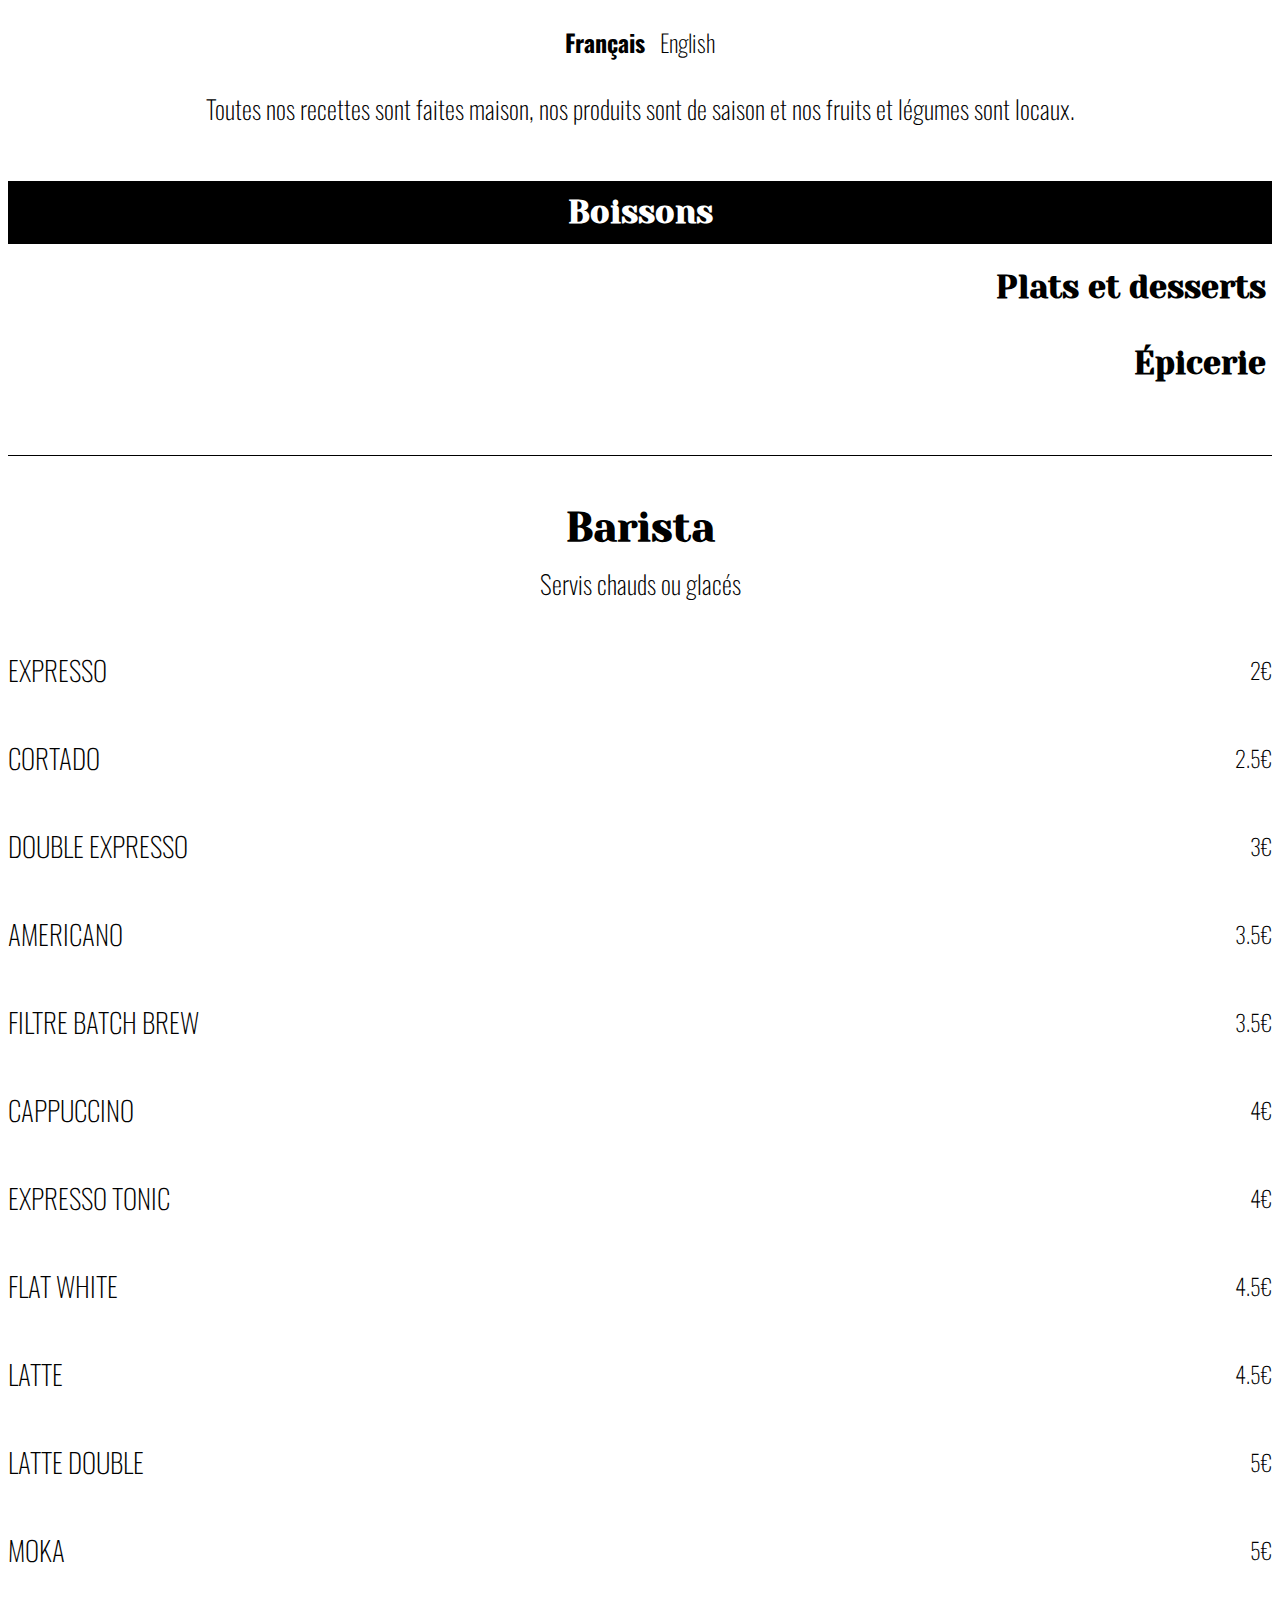
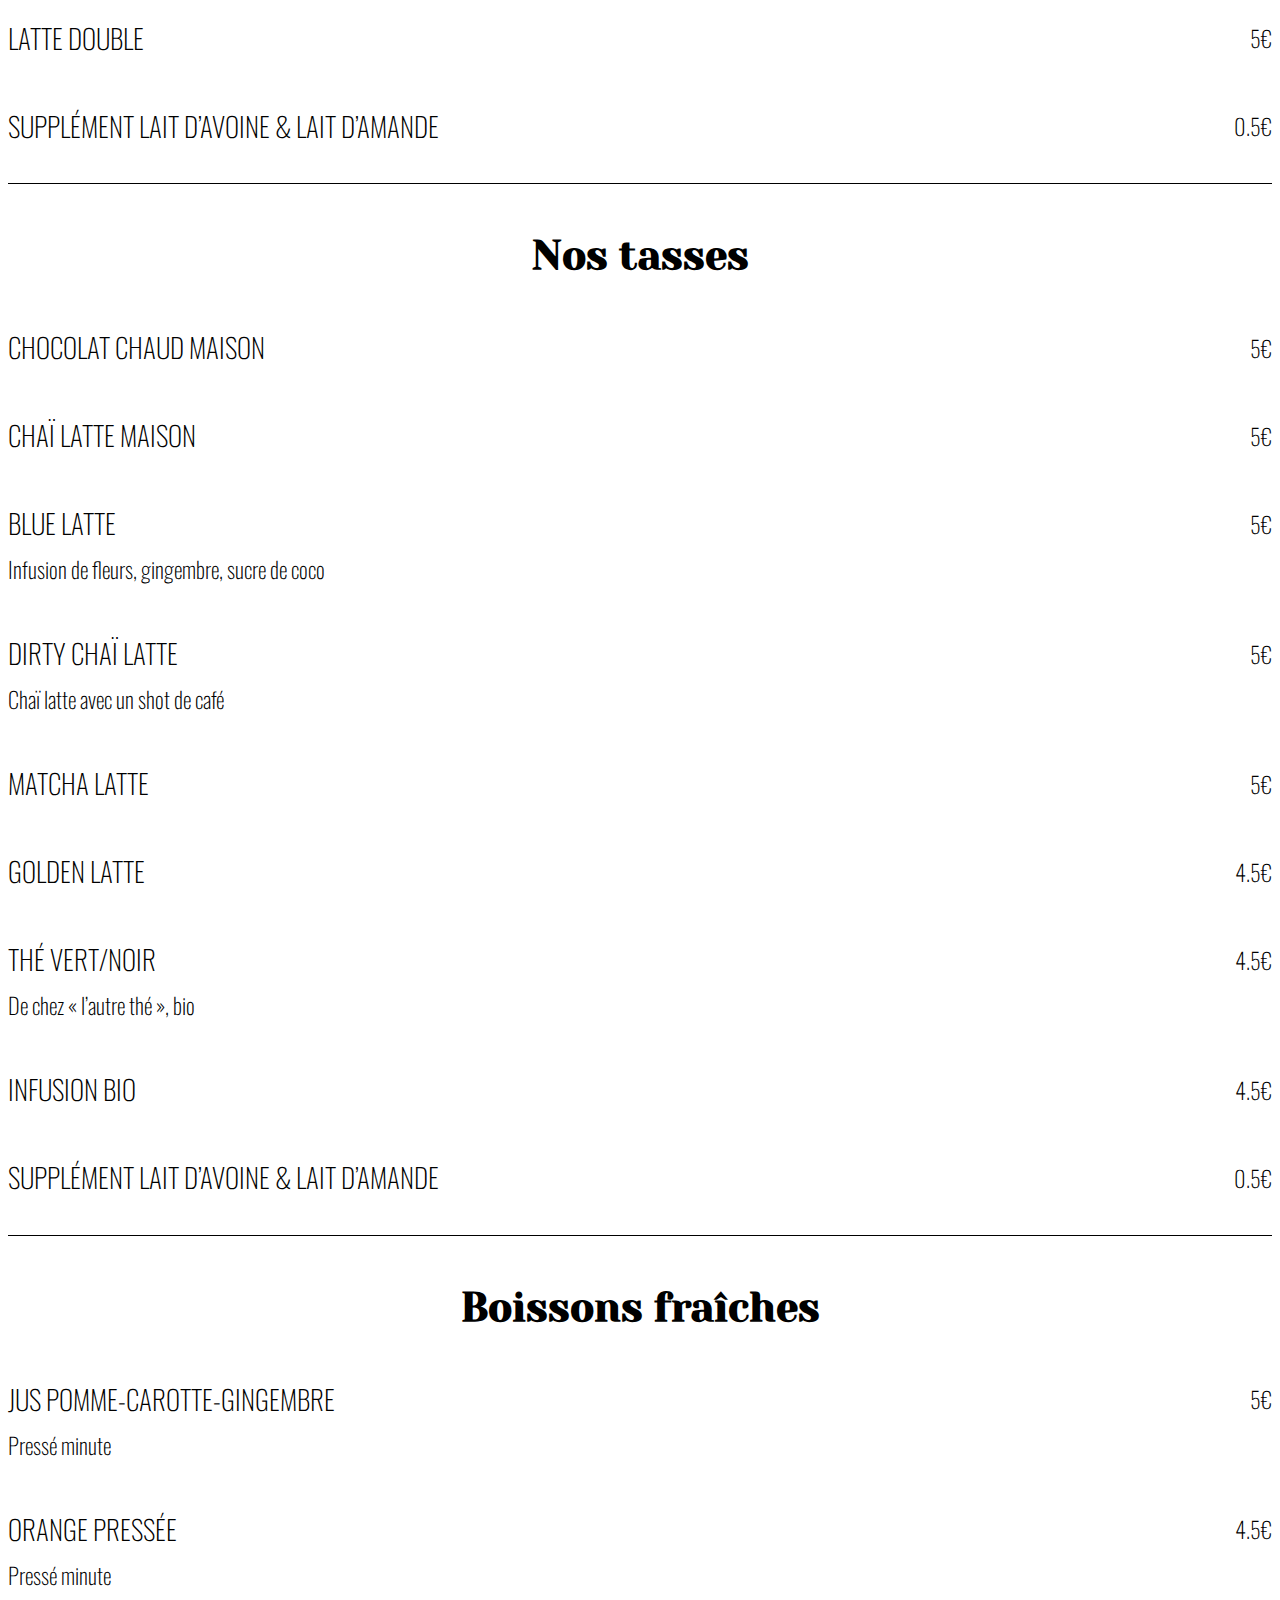
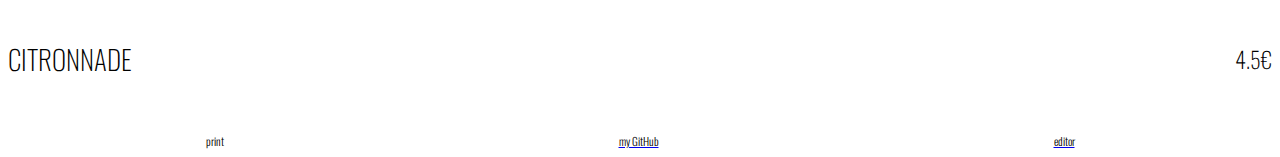
==== commit ee8d677a: "new menu" ====
--- a/beta.html
+++ b/beta.html
@@ -191,7 +191,7 @@
 
 	//fetches the table from server
 	async function initMenu() {
-		let response = await fetch('menubeta.menu');
+		let response = await fetch('menu.menu');
 		let menuFile = await response.text();
 		loadElements(menuFile);
 		showMenu();
